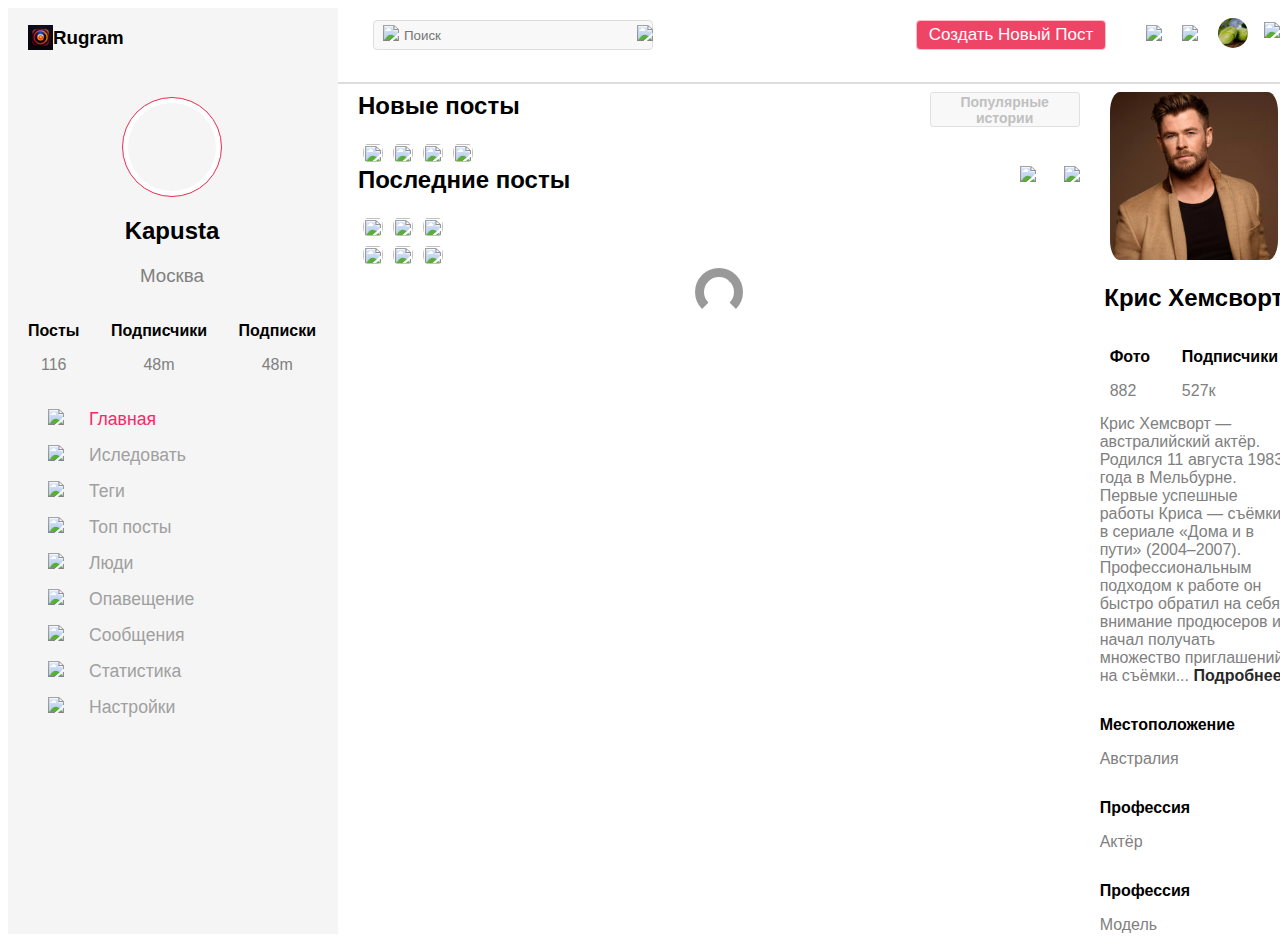
==== index.html @ a47733ae "Add files via upload" ====
<!DOCTYPE html>
<html lang="ru">
<head>
    <meta charset="UTF-8">
    <meta name="viewport" content="width=device-width, initial-scale=1.0">
    <title>Rugram</title>
    <link rel="stylesheet" href="style.css">
</head>
<body>
    <div class="container">
        <div class="all flex-row">
          <div class="menu flex-column">
            <div class="flex-row label-wrapper">
              <img src="./orig.jpg" />
              <h3 class="rugram-writing">Rugram</h3>
            </div>
            <div class="profil-img"><img src="" /></div>
            <div class="profil-info">
              <h2 class="name">Kapusta</h2>
              <h3 class="city">Москва</h3>
              <div class="numbers">
                <div class="post">
                  <p>Посты</p>
                  <div class="post-num">116</div>
                </div>
                <div class="post">
                  <p>Подписчики</p>
                  <div class="post-num">48m</div>
                </div>
                <div class="post">
                  <p>Подписки</p>
                  <div class="post-num">48m</div>
                </div>
              </div>
              <div class="menu-elements">
                <div class="icons">
                  <img src="https://i.ibb.co/5csvQKW/home-2.png" />
                  <div class="feed-writing"> Главная </div>
                </div>
                <div class="icons">
                  <img src="https://i.ibb.co/y8wD2HZ/explore-tool.png" />
                  <div class="exp-writing"> Иследовать</div>
                </div>
      
                <div class="icons">
                  <img src="https://i.ibb.co/tsDcKD1/hashtag.png" />
                  <div class="trend-writing"> Теги</div>
                </div>
      
                <div class="icons">
                  <img src="https://i.ibb.co/G2r0G8N/tick-inside-a-circle.png" />
                  <div class="top-writing"> Топ посты </div>
                </div>
      
                <div class="icons">
                  <img src="https://i.ibb.co/XDnYxL9/user-symbol-of-thin-outline.png" />
                  <div class="people-writing"> Люди </div>
                </div>
      
                <div class="icons">
                  <img src="https://i.ibb.co/dWcct0k/notification.png" />
                  <div class="notif-writing"> Опавещение  </div>
                </div>
      
                <div class="icons">
                  <img src="https://i.ibb.co/rQcCQcL/direction.png" />
                  <div class="direct-writing"> Сообщения </div>
                </div>
      
                <div class="icons">
                  <img src="https://i.ibb.co/VNSj2GR/pie-chart.png" />
                  <div class="stat-writing"> Статистика </div>
                </div>
      
                <div class="icons">
                  <img src="https://i.ibb.co/smVnQkg/settings.png" />
                  <div class="set-writing"> Настройки</div>
      
                </div>
              </div>
            </div>
          </div>
        </div>
        <div class="right-page">
          <div class="top-bar">
            <div class="form has-search">
              <input class="text" type="search" placeholder="Поиск" name="search" />
              <span class="searchIcon">
               <img src="https://i.ibb.co/sqFgRq8/search.png" />
             </span>
              <span class="micro">
               <img src="https://i.ibb.co/HNx8Xty/microphone.png"/>
             </span>
            </div>
            <div class="cover-post">
              <button class="button post-new">Создать Новый Пост</button>
              <span class="plus">
             <img src="https://i.ibb.co/0YG23j8/plus-symbol.png" />
             </span>
            </div>
            <div class="mail-heart">
              <div class="icon1">
                <img src="https://i.ibb.co/6ZwMVGp/email.png" />
              </div>
              <div class="icon1">
                <img src="https://i.ibb.co/K91ZTyF/heart.png" />
              </div>
              <div class="person-radius">
                <img src="./IMG_20230521_223943.jpg" />
              </div>
            </div>
          </div>
          <hr class="hr-new">
          <div class="right-of-page">
            <div class="right-middle">
              <div class="featured">
                          <div class="featured-header">
                              <h2 class="featured-stories"> Новые посты</h2>
                              <button class="button popular-stor"> Популярные истории</button>
                          </div>
                          <div class="featured-body">
                              <div class="galery-wrapper">
                                  <div class="img-galery">
                                      <img
                                          src="https://images.unsplash.com/photo-1562447279-69402cb4587d?ixlib=rb-1.2.1&ixid=eyJhcHBfaWQiOjEyMDd9&auto=format&fit=crop&w=600&q=60" />
                                  </div>
                                  <div class="img-galery">
                                      <img
                                          src="https://images.unsplash.com/photo-1495954484750-af469f2f9be5?ixlib=rb-1.2.1&ixid=eyJhcHBfaWQiOjEyMDd9&auto=format&fit=crop&w=600&q=60" />
                                  </div>
                                  <div class="img-galery">
                                      <img
                                          src="https://images.unsplash.com/photo-1462275646964-a0e3386b89fa?ixlib=rb-1.2.1&ixid=eyJhcHBfaWQiOjEyMDd9&auto=format&fit=crop&w=600&q=60" />
                                  </div>
                                <div class="img-galery">
                                      <img
                                          src="https://images.unsplash.com/photo-1561363702-e07252da3399?ixlib=rb-1.2.1&ixid=eyJhcHBfaWQiOjEyMDd9&auto=format&fit=crop&w=600&q=60" />
                                  </div>
                              </div>
                          </div>
                      </div>
              
           <div class="featured">
                          <div class="featured-header">
                              <h2 class="featured-stories"> Последние посты</h2>
                            <div class="icon-two">
                        <div class="icon3">
                <img src="https://i.ibb.co/Jd2NwHV/menu-lines.png" />
              </div>
              <div class="icon3">
                <img src="https://i.ibb.co/tZdq3jg/four-boxes.png" />
              </div>
                            </div>
                          </div>
                          <div class="featured-body">
                              <div class="galery-wrapper">
                                  <div class="img-galery">
                                      <img
                                          src="https://images.unsplash.com/photo-1426543881949-cbd9a76740a4?ixlib=rb-1.2.1&ixid=eyJhcHBfaWQiOjEyMDd9&auto=format&fit=crop&w=600&q=60" />
                                  </div>
                                  <div class="img-galery">
                                      <img
                                          src="https://images.unsplash.com/photo-1532347922424-c652d9b7208e?ixlib=rb-1.2.1&ixid=eyJhcHBfaWQiOjEyMDd9&auto=format&fit=crop&w=600&q=60" />
                                  </div>
         
                                <div class="img-galery">
                                      <img
                                          src="https://images.unsplash.com/photo-1414609245224-afa02bfb3fda?ixlib=rb-1.2.1&ixid=eyJhcHBfaWQiOjEyMDd9&auto=format&fit=crop&w=600&q=60" />
                                  </div>
                              </div>
                          </div>
             
              <div class="last-body">
                              <div class="galery-wrapper">
                                  <div class="img-galery">
                                      <img
                                          src="https://images.unsplash.com/photo-1506953823976-52e1fdc0149a?ixlib=rb-1.2.1&ixid=eyJhcHBfaWQiOjEyMDd9&auto=format&fit=crop&w=600&q=60" />
                                  </div>
                                  <div class="img-galery">
                                      <img
                                          src="https://images.unsplash.com/photo-1527212986666-4d2d47a80d5f?ixlib=rb-1.2.1&ixid=eyJhcHBfaWQiOjEyMDd9&auto=format&fit=crop&w=600&q=60" />
                                  </div>
                                  <div class="img-galery">
                                      <img
                                          src="https://images.unsplash.com/photo-1505158498176-0150297fbd7d?ixlib=rb-1.2.1&ixid=eyJhcHBfaWQiOjEyMDd9&auto=format&fit=crop&w=600&q=60" />
                                  </div>
                              </div>
                          </div>
                                 <div class="loader"></div>
                      </div>   
            </div>
            <div class="last-right">
              <img src="./XVM3dba7820-2849-11ed-b593-9e67154cb4c9.webp" />
              <h2 class="name2">Крис Хемсворт</h2>
              <div class="follows"> 
               <div class="post">
                  <p>Фото</p>
                  <div class="post-num">882</div>
                </div>
                <div class="post">
                  <p>Подписчики</p>
                  <div class="post-num">527к</div>
                </div> 
              </div>
              <div class="read-me">
                Крис Хемсворт — австралийский актёр. Родился 11 августа 1983 года в Мельбурне.

                Первые успешные работы Криса — съёмки в сериале «Дома и в пути» (2004–2007). 
                Профессиональным подходом к работе он быстро обратил на себя внимание продюсеров и начал получать множество приглашений на съёмки...
                <span class="read"> Подробнее</span>
              </div>
              
                <div class="feature"> 
               <div class="post2">
                  <p>Местоположение</p>
                  <div class="post-num">Австралия</div>
                </div>
                <div class="post2">
                  <p>Профессия</p>
                  <div class="post-num">Актёр</div>
                </div>
                   <div class="post2">
                  <p>Профессия</p>
                  <div class="post-num">Модель</div>
                  </div>
              </div>
            </div>
          </div>
        </div>
      </div>
</body>
</html>
---- style.css ----
* {
    box-sizing: border-box;
  }
  body {
  
    width:100%;
    height:100%;
    font-family: Sans-serif;
  }
  
  .flex-row > img {
    width: 25px;
    height: 25px;
  }
  
  .flex-row {
    display: flex;
    align-items: center;
  }
  
  .label-wrapper {
    margin: 0px 20px;
  }
  
  .insta-writing {
    padding: 0px 15px;
  }
  
  .menu {
    border-right: 2px solid #F5F5F5;
    height: 100%;
    width: 330px;
    background-color: #F5F5F5;
    overflow:hidden;
    min-width:330px;
    
  }
  
  .profil-img {
    background-image: url("https://m.media-amazon.com/images/M/MV5BOTIxNTE2NTQ3Nl5BMl5BanBnXkFtZTcwMzMwOTk2Nw@@._V1_UY1200_CR85,0,630,1200_AL_.jpg");
    width: 100px;
    height: 100px;
    background-size: cover;
    border-radius: 50%;
    border: 0.1em solid #eb2d53;
    margin: auto;
    margin-top: 30px;
    box-shadow: inset 0px 0px 0px 5px white;
  }
  
  .profil-info {
    text-align: center;
    
  }
  .city {
    color: grey;
    font-weight: normal;
  }
  
  .numbers{
    display: flex;
    justify-content: space-between;
    padding: 0 20px;
  }
  
  p{
    font-weight: bold;
  }
  
  .post-num {
    color: grey;
    font-weight: normal;
   
  }
  
  .feed-writing {
    color: #F82867;
    
  }
  
  .icons {
    display: flex;
    align-items: center; 
    margin-top:15px;
  
  }
  
  .menu-elements {
    padding: 20px 15px;
    color:#A0A0A0;
    font-size:1.1em;
    font-weight: normal;
  }
  
  .icons > img {
    margin: 0px 25px 5px;
    
  }
  
  .right-page{
   margin-top:10px;
  flex:1;
  
  }
  
  .container{
    display:flex;
    width:100%;
  }
  
  .searchIcon{
    background-position:5px 5px;
    padding:0 45px;
    position:absolute;
     z-index:2;
  
  }
  .micro{
    background-position:5px 5px;
    right:0;
    position:absolute;
    z-index:2;
    
  
  }
  
  .has-search .text {
    padding-left: 30px;
    margin-left:35px;
    
  }
  .form{
    position:relative;
    z-index:2;
    display:inline-flex;
    align-items:center;
    
  }
  .text{
    border:1px solid #ddd;
    border-radius:4px;
    width:280px;
    height:30px;
    background-color:#F8F8F8;
  
  }
  .post-new{
    border:1px solid pink;
    width:190px;
    height:30px;
    background-color:    #ee4466;
    border-radius:4px;
    color:white;
  
    text-align:center;
    font-size:17px;
    position:relative;
  }
  .top-bar{
    display:flex;
    align-items:center;
    
  }
  .plus{
   right:0;
    position:absolute;
    margin-top:2px;
  
  }
  
  .mail-heart{
    display:flex;
    margin:0 40px ;
    align-items:center;
  }
  .person-radius > img{
    width:30px;
    height:30px;
    border-radius:50%;
    background-size:cover;
    
  }
  
  .icon1{
    margin-right:20px;
  }
  
  .hr-new{
  margin-top:30px;
  border: 0.5px solid #ddd;
  }
  
  .featured{
    display:flex;
    justify-content:space-between;
   
  }
  
  .right-middle{
   display:flex;
    flex-wrap:wrap;
    padding:0 20px;
    width:100%;
    flex-direction:column;
  
  
  }
  
  .right-of-page{
    display:flex;
    justify-content:space-between;
  
  }
  
  .right-right{
    max-width:250px;
  }
  
  .popular-stor{
    width:150px;
    height:35px;
    border-radius:3px; 
    border:1px solid     #E0E0E0;
    color:#C0C0C0;
    background-color:#F8F8F8;
    font-weight:600;
    font-size:14px;
   
  }
  
  .last-right > img{
  padding:0 10px;
  max-width:100%;
  background-size:cover;
  border-radius:20px;
  }
  
  .last-right{
   width:25%;
  }
  .name2{
   text-align:center;
  }
  .cover-post{
   margin-left:auto;
  }
  .galery-wrapper{
    display:inline-flex;
   
  
  }
  .img-galery > img{
    width: 100%;
    height:100%;
    padding:0 5px;
    object-fit: cover;
    border-radius:10px; 
    margin-top:-10px;
    
  
    
  }
  
  .featured-stories{
    width: 50%;
    margin: 0;
  }
  
  .featured {
    display:flex;
    flex-wrap:wrap;
    flex-direction: column;
    
  }
  
  .featured-header, .featured-body {
    display:flex;
    flex-direction: row;
  
    
  }
  .featured-header{
    justify-content:space-between;
  }
  
  .icon-two{
    display:flex;
    width:60px;
    justify-content:space-between;
  }
  
  .last-body{
    margin-top:10px;
  }
  
  .follows{
     display: flex;
    justify-content: space-between;
    padding: 0 10px;
  }
  .read{
    font-weight:bold;
    color:#282828;
  }
  .read-me{
    margin-top:15px;
     color: grey;
  }
  
  .post2{
  padding:15px 0 0 0;
  }
  
  
  .loader {
      width: 3rem;
      height: 3rem;
      border: 0.6rem solid #999;
      border-bottom-color: transparent;
      border-radius: 50%;
      margin: 0 auto;
      animation: loader 500ms linear infinite;
  }
  
  @keyframes loader {
      to {
          transform: rotate(360deg);
      }
  }
  @media  (max-width: 840px){
  
    .last-right{
      display:none;
    }
     .menu{
      display:none;
    }
    .galery-wrapper{
      display:flex;
      flex-wrap:wrap;
    }
    .top-bar{
      display:none;
    }
    .img-galery{
      margin-bottom:10px;
    }
  }
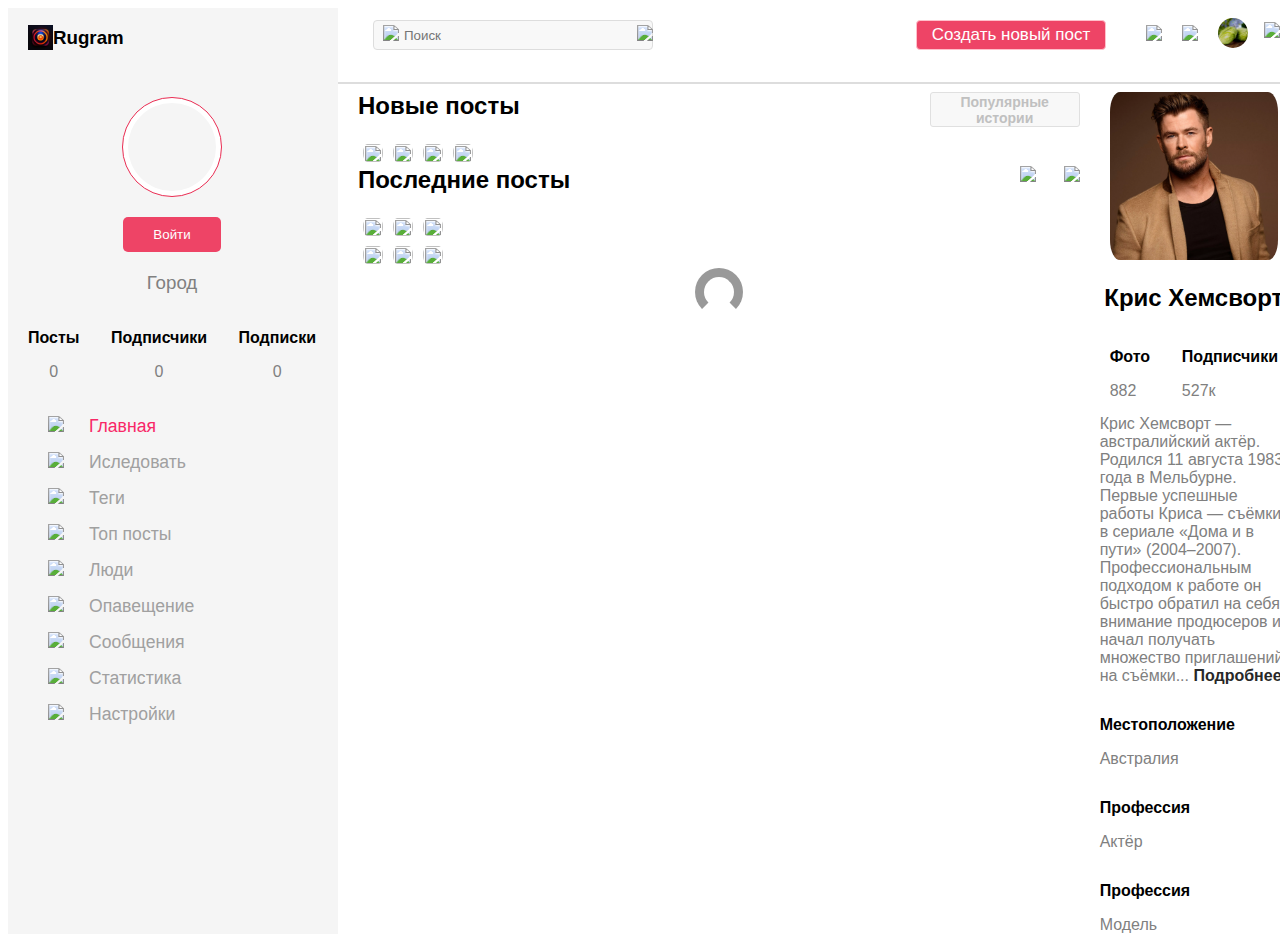
==== commit d53fa5e5: "Add files via upload" ====
--- a/index.html
+++ b/index.html
@@ -7,29 +7,49 @@
     <link rel="stylesheet" href="style.css">
 </head>
 <body>
+        <div class="register-container" id="registerContainer">
+            <h2>Войти или Зарегистрироваться</h2>
+            <form id="registerForm" action="/register" method="POST">
+                <label for="username">Имя пользователя:</label>
+                <input type="text" id="username" name="username" required>
+
+                <label for="email">Электронная почта:</label>
+                <input type="email" id="email" name="email" required>
+
+                <label for="password">Пароль:</label>
+                <input type="password" id="password" name="password" required>
+
+                <button type="submit">Продолжить</button>
+            </form>
+            <button id="closeRegisterForm" class="close-button">Закрыть</button>
+        </div>
+    </div>
+
+
     <div class="container">
         <div class="all flex-row">
           <div class="menu flex-column">
             <div class="flex-row label-wrapper">
-              <img src="./orig.jpg" />
-              <h3 class="rugram-writing">Rugram</h3>
-            </div>
+              <img src="./foto/orig.jpg" />
+              <h3 class="rugram-writing" id="reloadButton">Rugram</h3>
+            </div>
+            
             <div class="profil-img"><img src="" /></div>
             <div class="profil-info">
-              <h2 class="name">Kapusta</h2>
-              <h3 class="city">Москва</h3>
+              <h2 class="name"><button id="openRegisterForm" class="login-button">Войти</button></h2>
+              <h3 class="city">Город</h3>
               <div class="numbers">
                 <div class="post">
                   <p>Посты</p>
-                  <div class="post-num">116</div>
+                  <div class="post-num">0</div>
                 </div>
                 <div class="post">
                   <p>Подписчики</p>
-                  <div class="post-num">48m</div>
+                  <div class="post-num">0</div>
                 </div>
                 <div class="post">
                   <p>Подписки</p>
-                  <div class="post-num">48m</div>
+                  <div class="post-num">0</div>
                 </div>
               </div>
               <div class="menu-elements">
@@ -93,10 +113,10 @@
              </span>
             </div>
             <div class="cover-post">
-              <button class="button post-new">Создать Новый Пост</button>
+              <button id="openRegisterForm" class="button post-new">Создать новый пост</button>
               <span class="plus">
-             <img src="https://i.ibb.co/0YG23j8/plus-symbol.png" />
-             </span>
+                  <img src="https://i.ibb.co/0YG23j8/plus-symbol.png" />
+              </span>
             </div>
             <div class="mail-heart">
               <div class="icon1">
@@ -106,7 +126,7 @@
                 <img src="https://i.ibb.co/K91ZTyF/heart.png" />
               </div>
               <div class="person-radius">
-                <img src="./IMG_20230521_223943.jpg" />
+                <img src="./foto/IMG_20230521_223943.jpg" />
               </div>
             </div>
           </div>
@@ -190,7 +210,7 @@
                       </div>   
             </div>
             <div class="last-right">
-              <img src="./XVM3dba7820-2849-11ed-b593-9e67154cb4c9.webp" />
+              <img src="./foto/XVM3dba7820-2849-11ed-b593-9e67154cb4c9.webp" />
               <h2 class="name2">Крис Хемсворт</h2>
               <div class="follows"> 
                <div class="post">
@@ -229,4 +249,25 @@
         </div>
       </div>
 </body>
-</html>+<script>
+
+  const openRegisterFormButton = document.getElementById("openRegisterForm");
+  const registerContainer = document.getElementById("registerContainer");
+  const closeRegisterFormButton = document.getElementById("closeRegisterForm");
+  const reloadButton = document.getElementById("reloadButton");
+
+  openRegisterFormButton.addEventListener("click", function() {
+      registerContainer.style.display = "flex"; 
+  });
+
+  closeRegisterFormButton.addEventListener("click", function() {
+      registerContainer.style.display = "none"; 
+  });
+
+  reloadButton.addEventListener("click", function() {
+    location.reload();
+  });
+  
+</script>
+
+</html>
--- a/style.css
+++ b/style.css
@@ -345,4 +345,106 @@
     .img-galery{
       margin-bottom:10px;
     }
-  }+  }
+
+  .register-container {
+    display: flex;
+    flex-direction: column;
+    align-items: center;
+    padding: 20px;
+    background-color: #f5f5f5;
+    border-radius: 10px;
+    width: 300px;
+    margin: 50px auto;
+}
+
+.register-container input {
+    margin: 10px 0;
+    padding: 10px;
+    width: 100%;
+    border: 1px solid #ccc;
+    border-radius: 5px;
+}
+
+.register-container button {
+    background-color: #ee4466;
+    color: white;
+    border: none;
+    padding: 10px;
+    width: 100%;
+    border-radius: 5px;
+    cursor: pointer;
+}
+
+.register-container button:hover {
+    background-color: #ff638f;
+}
+
+
+
+.login-button {
+  background-color: #ee4466;
+  color: white;
+  border: none;
+  padding: 10px;
+  width: 30%;
+  border-radius: 5px;
+  cursor: pointer;
+  text-align: center;
+}
+
+.login-button:hover {
+  background-color: #ff638f;
+}
+
+
+.register-container {
+  display: none; 
+  position: fixed;
+  top: 50%;
+  left: 50%;
+  transform: translate(-50%, -50%);
+  background-color: #fff;
+  padding: 20px;
+  border-radius: 10px;
+  box-shadow: 0px 4px 6px rgba(0, 0, 0, 0.1);
+  z-index: 1000;
+  width: 300px;
+}
+
+.register-container input {
+  margin: 10px 0;
+  padding: 10px;
+  width: 100%;
+  border: 1px solid #ccc;
+  border-radius: 5px;
+}
+
+.register-container button {
+  background-color: #ee4466;
+  color: white;
+  border: none;
+  padding: 10px;
+  width: 100%;
+  border-radius: 5px;
+  cursor: pointer;
+}
+
+.register-container button:hover {
+  background-color: #ff638f;
+}
+
+.close-button {
+  background-color: #ccc;
+  color: #333;
+  margin-top: 10px;
+  border: none;
+  padding: 10px;
+  width: 100%;
+  border-radius: 5px;
+  cursor: pointer;
+}
+
+.close-button:hover {
+  background-color: #aaa;
+}
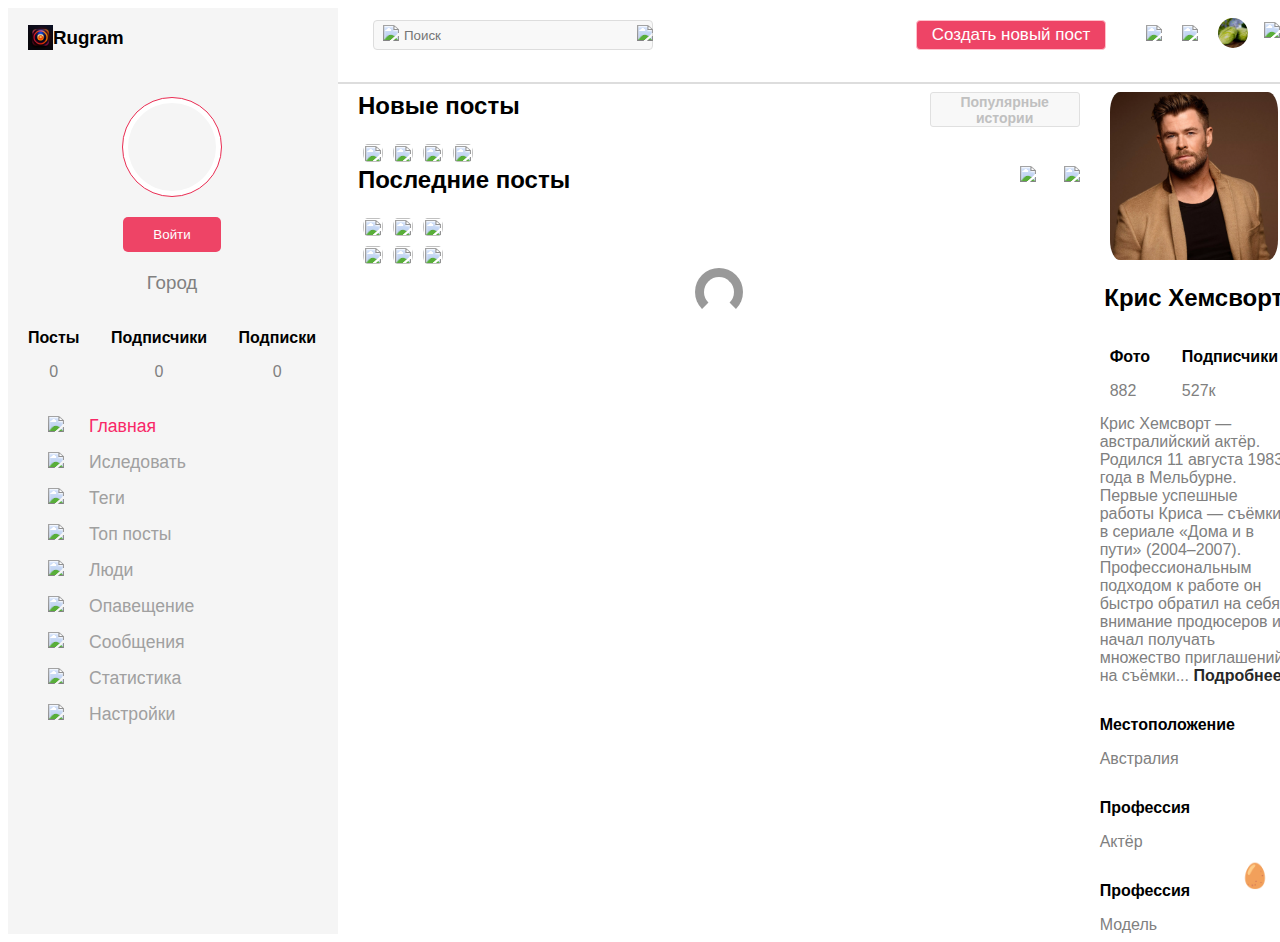
==== commit b0978374: "Add files via upload" ====
--- a/index.html
+++ b/index.html
@@ -7,6 +7,8 @@
     <link rel="stylesheet" href="style.css">
 </head>
 <body>
+  <div class="overlay" id="overlay"></div>
+  
         <div class="register-container" id="registerContainer">
             <h2>Войти или Зарегистрироваться</h2>
             <form id="registerForm" action="/register" method="POST">
@@ -24,6 +26,7 @@
             <button id="closeRegisterForm" class="close-button">Закрыть</button>
         </div>
     </div>
+    
 
 
     <div class="container">
@@ -142,19 +145,19 @@
                               <div class="galery-wrapper">
                                   <div class="img-galery">
                                       <img
-                                          src="https://images.unsplash.com/photo-1562447279-69402cb4587d?ixlib=rb-1.2.1&ixid=eyJhcHBfaWQiOjEyMDd9&auto=format&fit=crop&w=600&q=60" />
-                                  </div>
-                                  <div class="img-galery">
-                                      <img
-                                          src="https://images.unsplash.com/photo-1495954484750-af469f2f9be5?ixlib=rb-1.2.1&ixid=eyJhcHBfaWQiOjEyMDd9&auto=format&fit=crop&w=600&q=60" />
-                                  </div>
-                                  <div class="img-galery">
-                                      <img
-                                          src="https://images.unsplash.com/photo-1462275646964-a0e3386b89fa?ixlib=rb-1.2.1&ixid=eyJhcHBfaWQiOjEyMDd9&auto=format&fit=crop&w=600&q=60" />
+                                          src="https://images.unsplash.com/photo-1562447279-69402cb4587d?ixlib=rb-1.2.1&ixid=eyJhcHBfaWQiOjEyMDd9&auto=format&fit=crop&w=600&q=60" class="enlargeable"/>
+                                  </div>
+                                  <div class="img-galery">
+                                      <img
+                                          src="https://images.unsplash.com/photo-1495954484750-af469f2f9be5?ixlib=rb-1.2.1&ixid=eyJhcHBfaWQiOjEyMDd9&auto=format&fit=crop&w=600&q=60" class="enlargeable"/>
+                                  </div>
+                                  <div class="img-galery">
+                                      <img
+                                          src="https://images.unsplash.com/photo-1462275646964-a0e3386b89fa?ixlib=rb-1.2.1&ixid=eyJhcHBfaWQiOjEyMDd9&auto=format&fit=crop&w=600&q=60" class="enlargeable"/>
                                   </div>
                                 <div class="img-galery">
                                       <img
-                                          src="https://images.unsplash.com/photo-1561363702-e07252da3399?ixlib=rb-1.2.1&ixid=eyJhcHBfaWQiOjEyMDd9&auto=format&fit=crop&w=600&q=60" />
+                                          src="https://images.unsplash.com/photo-1561363702-e07252da3399?ixlib=rb-1.2.1&ixid=eyJhcHBfaWQiOjEyMDd9&auto=format&fit=crop&w=600&q=60" class="enlargeable"/>
                                   </div>
                               </div>
                           </div>
@@ -176,16 +179,16 @@
                               <div class="galery-wrapper">
                                   <div class="img-galery">
                                       <img
-                                          src="https://images.unsplash.com/photo-1426543881949-cbd9a76740a4?ixlib=rb-1.2.1&ixid=eyJhcHBfaWQiOjEyMDd9&auto=format&fit=crop&w=600&q=60" />
-                                  </div>
-                                  <div class="img-galery">
-                                      <img
-                                          src="https://images.unsplash.com/photo-1532347922424-c652d9b7208e?ixlib=rb-1.2.1&ixid=eyJhcHBfaWQiOjEyMDd9&auto=format&fit=crop&w=600&q=60" />
+                                          src="https://images.unsplash.com/photo-1426543881949-cbd9a76740a4?ixlib=rb-1.2.1&ixid=eyJhcHBfaWQiOjEyMDd9&auto=format&fit=crop&w=600&q=60" class="enlargeable"/>
+                                  </div>
+                                  <div class="img-galery">
+                                      <img
+                                          src="https://images.unsplash.com/photo-1532347922424-c652d9b7208e?ixlib=rb-1.2.1&ixid=eyJhcHBfaWQiOjEyMDd9&auto=format&fit=crop&w=600&q=60" class="enlargeable"/>
                                   </div>
          
                                 <div class="img-galery">
                                       <img
-                                          src="https://images.unsplash.com/photo-1414609245224-afa02bfb3fda?ixlib=rb-1.2.1&ixid=eyJhcHBfaWQiOjEyMDd9&auto=format&fit=crop&w=600&q=60" />
+                                          src="https://images.unsplash.com/photo-1414609245224-afa02bfb3fda?ixlib=rb-1.2.1&ixid=eyJhcHBfaWQiOjEyMDd9&auto=format&fit=crop&w=600&q=60" class="enlargeable"/>
                                   </div>
                               </div>
                           </div>
@@ -194,23 +197,23 @@
                               <div class="galery-wrapper">
                                   <div class="img-galery">
                                       <img
-                                          src="https://images.unsplash.com/photo-1506953823976-52e1fdc0149a?ixlib=rb-1.2.1&ixid=eyJhcHBfaWQiOjEyMDd9&auto=format&fit=crop&w=600&q=60" />
-                                  </div>
-                                  <div class="img-galery">
-                                      <img
-                                          src="https://images.unsplash.com/photo-1527212986666-4d2d47a80d5f?ixlib=rb-1.2.1&ixid=eyJhcHBfaWQiOjEyMDd9&auto=format&fit=crop&w=600&q=60" />
-                                  </div>
-                                  <div class="img-galery">
-                                      <img
-                                          src="https://images.unsplash.com/photo-1505158498176-0150297fbd7d?ixlib=rb-1.2.1&ixid=eyJhcHBfaWQiOjEyMDd9&auto=format&fit=crop&w=600&q=60" />
+                                          src="https://images.unsplash.com/photo-1506953823976-52e1fdc0149a?ixlib=rb-1.2.1&ixid=eyJhcHBfaWQiOjEyMDd9&auto=format&fit=crop&w=600&q=60" class="enlargeable"/>
+                                  </div>
+                                  <div class="img-galery">
+                                      <img
+                                          src="https://images.unsplash.com/photo-1527212986666-4d2d47a80d5f?ixlib=rb-1.2.1&ixid=eyJhcHBfaWQiOjEyMDd9&auto=format&fit=crop&w=600&q=60"class="enlargeable"/>
+                                  </div>
+                                  <div class="img-galery">
+                                      <img
+                                          src="https://images.unsplash.com/photo-1505158498176-0150297fbd7d?ixlib=rb-1.2.1&ixid=eyJhcHBfaWQiOjEyMDd9&auto=format&fit=crop&w=600&q=60" class="enlargeable"/>
                                   </div>
                               </div>
                           </div>
                                  <div class="loader"></div>
-                      </div>   
+                      </div> 
             </div>
             <div class="last-right">
-              <img src="./foto/XVM3dba7820-2849-11ed-b593-9e67154cb4c9.webp" />
+              <img src="./foto/XVM3dba7820-2849-11ed-b593-9e67154cb4c9.webp" class="enlargeable"/>
               <h2 class="name2">Крис Хемсворт</h2>
               <div class="follows"> 
                <div class="post">
@@ -248,26 +251,78 @@
           </div>
         </div>
       </div>
+
+  <div id="imageModal" class="modal">
+    <span class="close">&times;</span>
+    <img class="modal-content" id="modalImage">
+  </div> 
+  <a href="./еaster_eggs.html" id="easterEgg" target="_blank">
+    🥚
+  </a>
 </body>
 <script>
-
-  const openRegisterFormButton = document.getElementById("openRegisterForm");
-  const registerContainer = document.getElementById("registerContainer");
-  const closeRegisterFormButton = document.getElementById("closeRegisterForm");
-  const reloadButton = document.getElementById("reloadButton");
-
-  openRegisterFormButton.addEventListener("click", function() {
-      registerContainer.style.display = "flex"; 
-  });
-
-  closeRegisterFormButton.addEventListener("click", function() {
-      registerContainer.style.display = "none"; 
-  });
-
-  reloadButton.addEventListener("click", function() {
-    location.reload();
-  });
-  
+document.addEventListener("DOMContentLoaded", function() {
+    const overlay = document.getElementById("overlay");
+    const openRegisterFormButton = document.getElementById("openRegisterForm");
+    const registerContainer = document.getElementById("registerContainer");
+    const closeRegisterFormButton = document.getElementById("closeRegisterForm");
+    const avatar = document.querySelector(".person-radius img");
+
+
+    openRegisterFormButton.addEventListener("click", function() {
+        registerContainer.style.display = "block";
+        overlay.style.display = "block";
+    });
+
+    closeRegisterFormButton.addEventListener("click", function() {
+        registerContainer.style.display = "none";
+        overlay.style.display = "none";
+    });
+
+    overlay.addEventListener("click", function() {
+        registerContainer.style.display = "none";
+        overlay.style.display = "none";
+    });
+});
+
+document.addEventListener("DOMContentLoaded", function() {
+    const reloadButton = document.getElementById("reloadButton");
+
+    reloadButton.addEventListener("click", function() {
+        location.reload(); 
+    });
+});
+
+document.addEventListener("DOMContentLoaded", function () {
+    const modal = document.getElementById("imageModal");
+    const modalImg = document.getElementById("modalImage");
+    const closeBtn = document.querySelector(".close");
+
+
+    document.querySelectorAll(".enlargeable").forEach(img => {
+        img.addEventListener("click", function () {
+            modal.style.display = "flex";
+            modalImg.src = this.src;
+        });
+    });
+
+
+    closeBtn.addEventListener("click", function () {
+        modal.style.display = "none";
+    });
+
+
+    modal.addEventListener("click", function (event) {
+        if (event.target === modal) {
+            modal.style.display = "none";
+        }
+    });
+});
+
+document.getElementById("easterEgg").addEventListener("click", function() {
+    alert("Ты нашел пасхалку! 🥚");
+});
+
 </script>
 
 </html>
--- a/style.css
+++ b/style.css
@@ -448,3 +448,84 @@
 .close-button:hover {
   background-color: #aaa;
 }
+
+
+.overlay {
+  position: fixed;
+  top: 0;
+  left: 0;
+  width: 100%;
+  height: 100%;
+  background-color: rgba(0, 0, 0, 0.5); 
+  display: none; 
+  z-index: 999;
+}
+
+
+.register-container {
+  display: none; 
+  position: fixed;
+  top: 50%;
+  left: 50%;
+  transform: translate(-50%, -50%);
+  background-color: white;
+  padding: 20px;
+  border-radius: 10px;
+  box-shadow: 0 4px 6px rgba(0, 0, 0, 0.1);
+  z-index: 1000;
+}
+
+.img-galery img {
+  transition: transform 0.3s ease-in-out, box-shadow 0.3s ease-in-out;
+}
+
+.img-galery img:hover {
+  transform: translateY(-10px);
+  box-shadow: 0px 10px 20px rgba(0, 0, 0, 0.3);
+}
+
+
+
+.modal {
+  display: none;
+  position: fixed;
+  z-index: 1000;
+  left: 0;
+  top: 0;
+  width: 100%;
+  height: 100%;
+  background-color: rgba(0, 0, 0, 0.8);
+  justify-content: center;
+  align-items: center;
+}
+
+.modal-content {
+  max-width: 90%;
+  max-height: 90%;
+  border-radius: 10px;
+}
+
+
+.close {
+  position: absolute;
+  top: 15px;
+  right: 25px;
+  color: white;
+  font-size: 40px;
+  font-weight: bold;
+  cursor: pointer;
+}
+
+#easterEgg {
+  position: fixed;
+  bottom: 10px;
+  right: 10px;
+  font-size: 24px;
+  text-decoration: none;
+  cursor: pointer;
+  transition: transform 0.3s ease-in-out;
+}
+
+#easterEgg:hover {
+  transform: scale(1.5);
+}
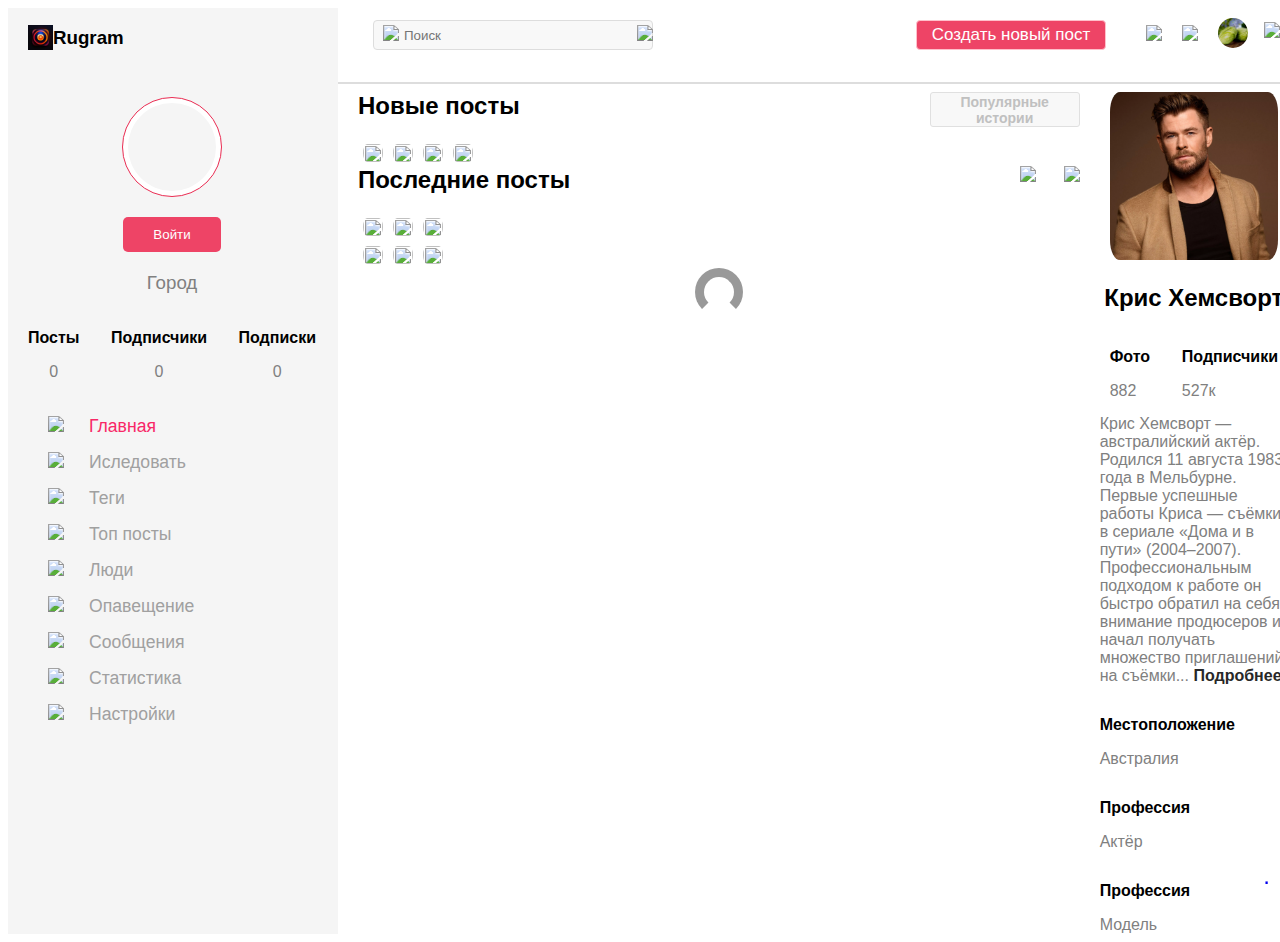
==== commit 47305e53: "пасхалка" ====
--- a/index.html
+++ b/index.html
@@ -257,7 +257,7 @@
     <img class="modal-content" id="modalImage">
   </div> 
   <a href="./еaster_eggs.html" id="easterEgg" target="_blank">
-    🥚
+  .
   </a>
 </body>
 <script>
